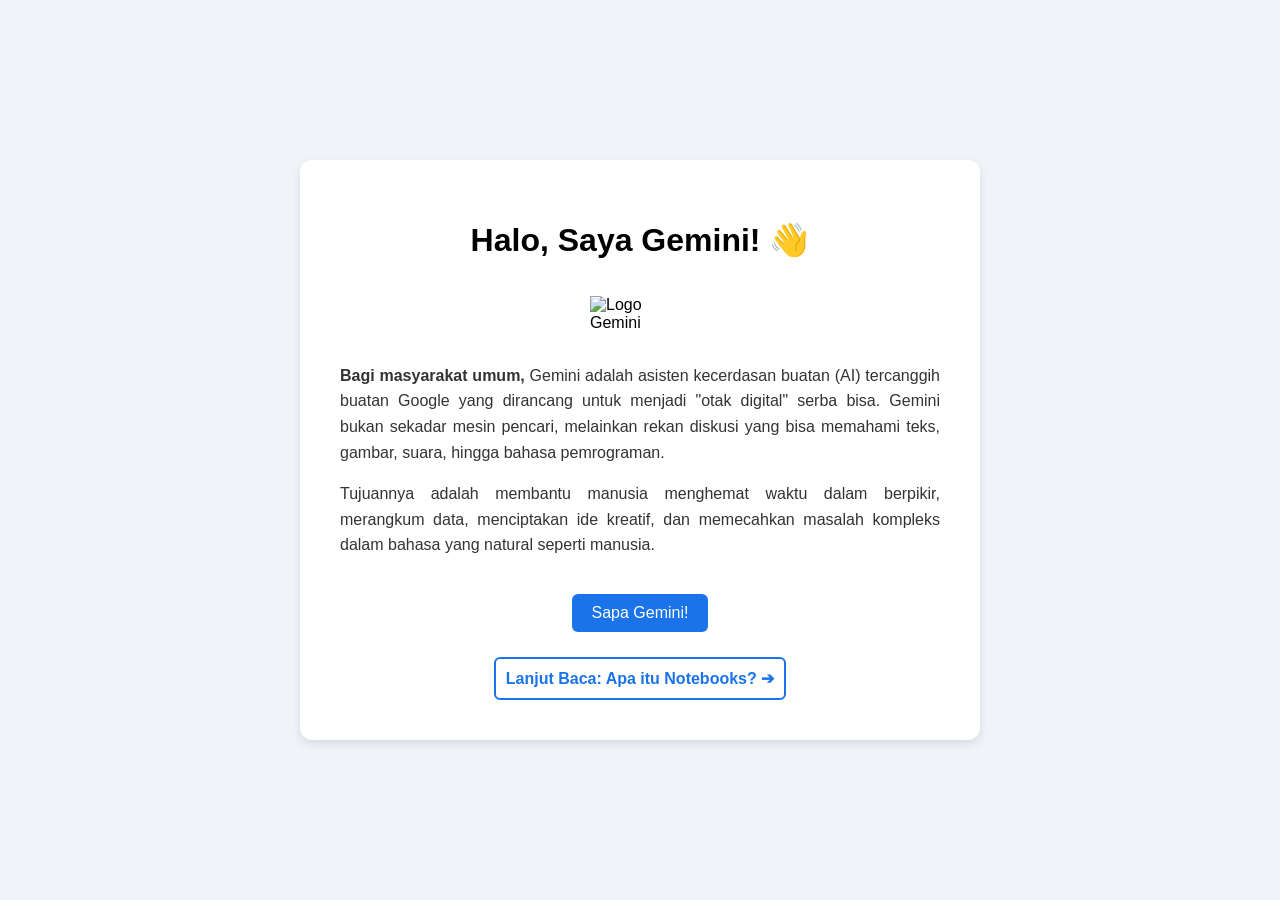
==== index.html @ bfa80a6b "Membuat struktur awal web Mini Wiki" ====
<!DOCTYPE html>
<html lang="id">
<head>
    <meta charset="UTF-8">
    <meta name="viewport" content="width=device-width, initial-scale=1.0">
    <title>Mini Wiki: Gemini</title>
    <link rel="stylesheet" href="style.css">
</head>
<body>
    <div class="container">
        <h1>Halo, Saya Gemini! 👋</h1>
        <img src="https://upload.wikimedia.org/wikipedia/commons/8/8a/Google_Gemini_logo.svg" alt="Logo Gemini" id="gemini-img">
        
        <!-- Bagian Penjelasan Mendalam -->
        <div class="artikel">
            <p><strong>Bagi masyarakat umum,</strong> Gemini adalah asisten kecerdasan buatan (AI) tercanggih buatan Google yang dirancang untuk menjadi "otak digital" serba bisa. Gemini bukan sekadar mesin pencari, melainkan rekan diskusi yang bisa memahami teks, gambar, suara, hingga bahasa pemrograman.</p>
            <p>Tujuannya adalah membantu manusia menghemat waktu dalam berpikir, merangkum data, menciptakan ide kreatif, dan memecahkan masalah kompleks dalam bahasa yang natural seperti manusia.</p>
        </div>
        
        <button id="tombol-interaksi">Sapa Gemini!</button>

        <!-- Tombol Link ke Halaman Baru -->
        <a href="notebooks.html" class="tombol-navigasi">Lanjut Baca: Apa itu Notebooks? ➔</a>
    </div>

    <script src="script.js"></script>
</body>
</html>
---- style.css ----
/* Mengatur kanvas utama menggunakan Flexbox */
body {
    font-family: Arial, sans-serif;
    background-color: #f0f4f9;
    margin: 0;
    min-height: 100vh; /* Memastikan tinggi layar penuh */
    
    display: flex;
    justify-content: center; /* Meratakan ke tengah horizontal */
    align-items: center; /* Meratakan ke tengah vertikal */
}

/* Kotak putih pembungkus konten */
.container {
    background-color: white;
    padding: 40px;
    border-radius: 12px;
    box-shadow: 0 4px 10px rgba(0,0,0,0.1);
    max-width: 600px; /* Lebar maksimal agar teks enak dibaca */
    
    display: flex;
    flex-direction: column; /* Menyusun isi kotak dari atas ke bawah */
    align-items: center;
}

/* Mengatur teks artikel agar rapi (Rata kiri-kanan) */
.artikel {
    text-align: justify;
    line-height: 1.6; /* Jarak antar baris agar nyaman dibaca */
    color: #333;
    margin-bottom: 20px;
}

img {
    width: 100px;
    margin: 15px 0;
    transition: transform 0.3s ease;
}

/* Desain Tombol JS */
button {
    background-color: #1a73e8;
    color: white;
    border: none;
    padding: 10px 20px;
    border-radius: 6px;
    font-size: 16px;
    cursor: pointer;
    margin-bottom: 25px;
}

button:hover {
    background-color: #1557b0;
}

/* Desain Tombol Pindah Halaman (Tag <a>) */
.tombol-navigasi {
    text-decoration: none; /* Menghilangkan garis bawah bawaan link */
    color: #1a73e8;
    font-weight: bold;
    padding: 10px;
    border: 2px solid #1a73e8;
    border-radius: 6px;
    transition: 0.2s;
}

.tombol-navigasi:hover {
    background-color: #f0f4f9;
}
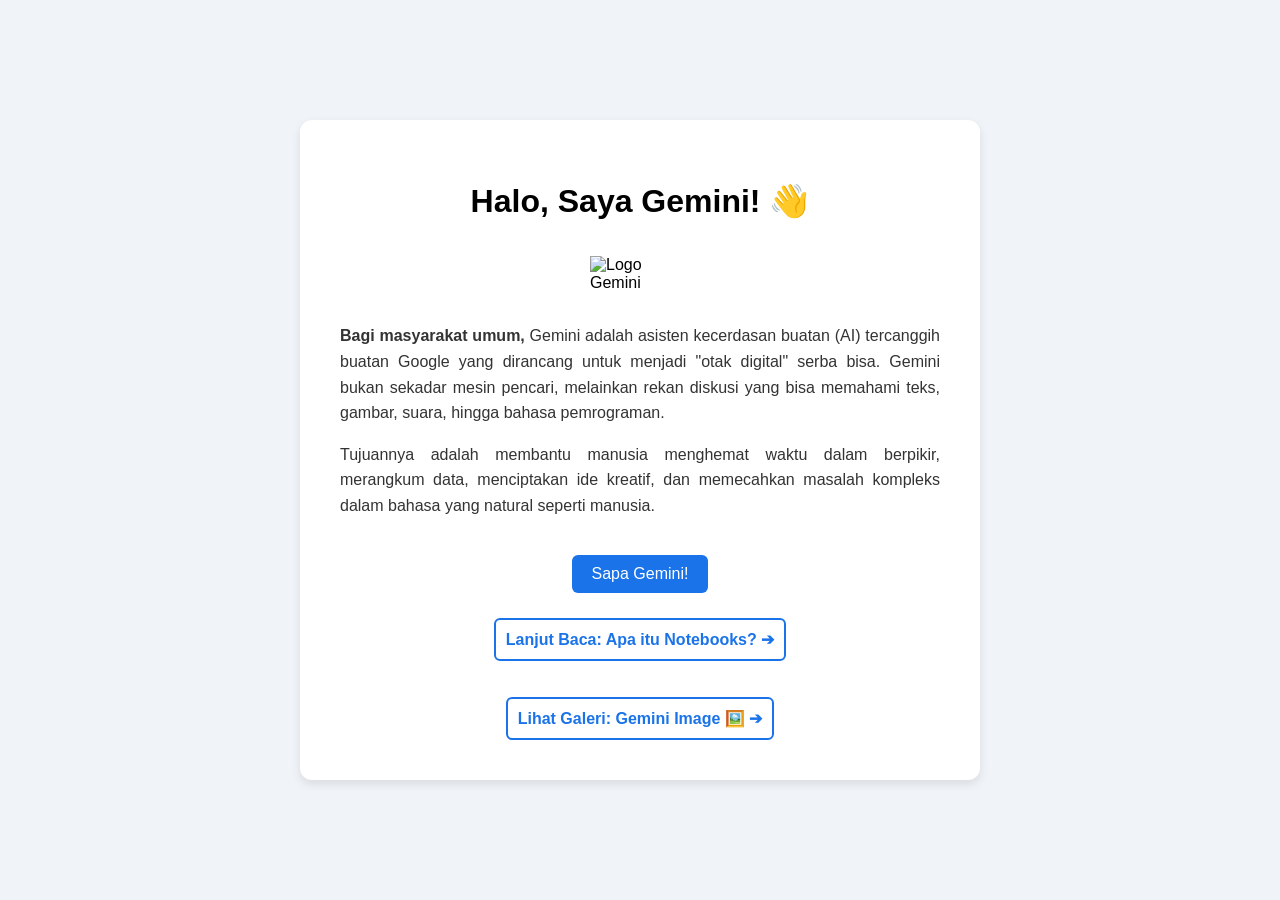
==== commit 31d67cd8: "Menambahkan halaman panjang Gemini Image dengan fitur scroll-to-top JS" ====
--- a/index.html
+++ b/index.html
@@ -21,6 +21,8 @@
 
         <!-- Tombol Link ke Halaman Baru -->
         <a href="notebooks.html" class="tombol-navigasi">Lanjut Baca: Apa itu Notebooks? ➔</a>
+        <br><br>
+<a href="gemini-image.html" class="tombol-navigasi">Lihat Galeri: Gemini Image 🖼️ ➔</a>
     </div>
 
     <script src="script.js"></script>
--- a/style.css
+++ b/style.css
@@ -66,4 +66,59 @@
 
 .tombol-navigasi:hover {
     background-color: #f0f4f9;
+}
+
+/* Penyesuaian batas lebar untuk halaman panjang */
+.container.panjang {
+    max-width: 800px;
+    margin: 40px 0; /* Memberi ruang di atas dan bawah saat di-scroll */
+}
+
+/* Tata letak galeri gambar menyamping */
+.galeri-gambar {
+    display: flex;
+    gap: 20px;
+    margin-top: 20px;
+}
+
+.kartu-gambar {
+    flex: 1;
+    text-align: center;
+    background: #f8f9fa;
+    padding: 10px;
+    border-radius: 8px;
+    border: 1px solid #ddd;
+}
+
+.kartu-gambar img {
+    width: 100%; /* Gambar menyesuaikan lebar kotak */
+    border-radius: 6px;
+    margin: 0;
+}
+
+.kartu-gambar p {
+    font-size: 14px;
+    color: #555;
+    margin-top: 10px;
+}
+
+/* Desain Tombol Scroll to Top (Disembunyikan di awal) */
+#tombol-atas {
+    display: none; 
+    position: fixed; /* Mengambang di layar */
+    bottom: 20px;
+    right: 30px;
+    z-index: 99;
+    background-color: #d93025;
+    color: white;
+    border: none;
+    border-radius: 50%;
+    width: 50px;
+    height: 50px;
+    font-size: 18px;
+    cursor: pointer;
+}
+
+#tombol-atas:hover {
+    background-color: #a50e0e;
 }
